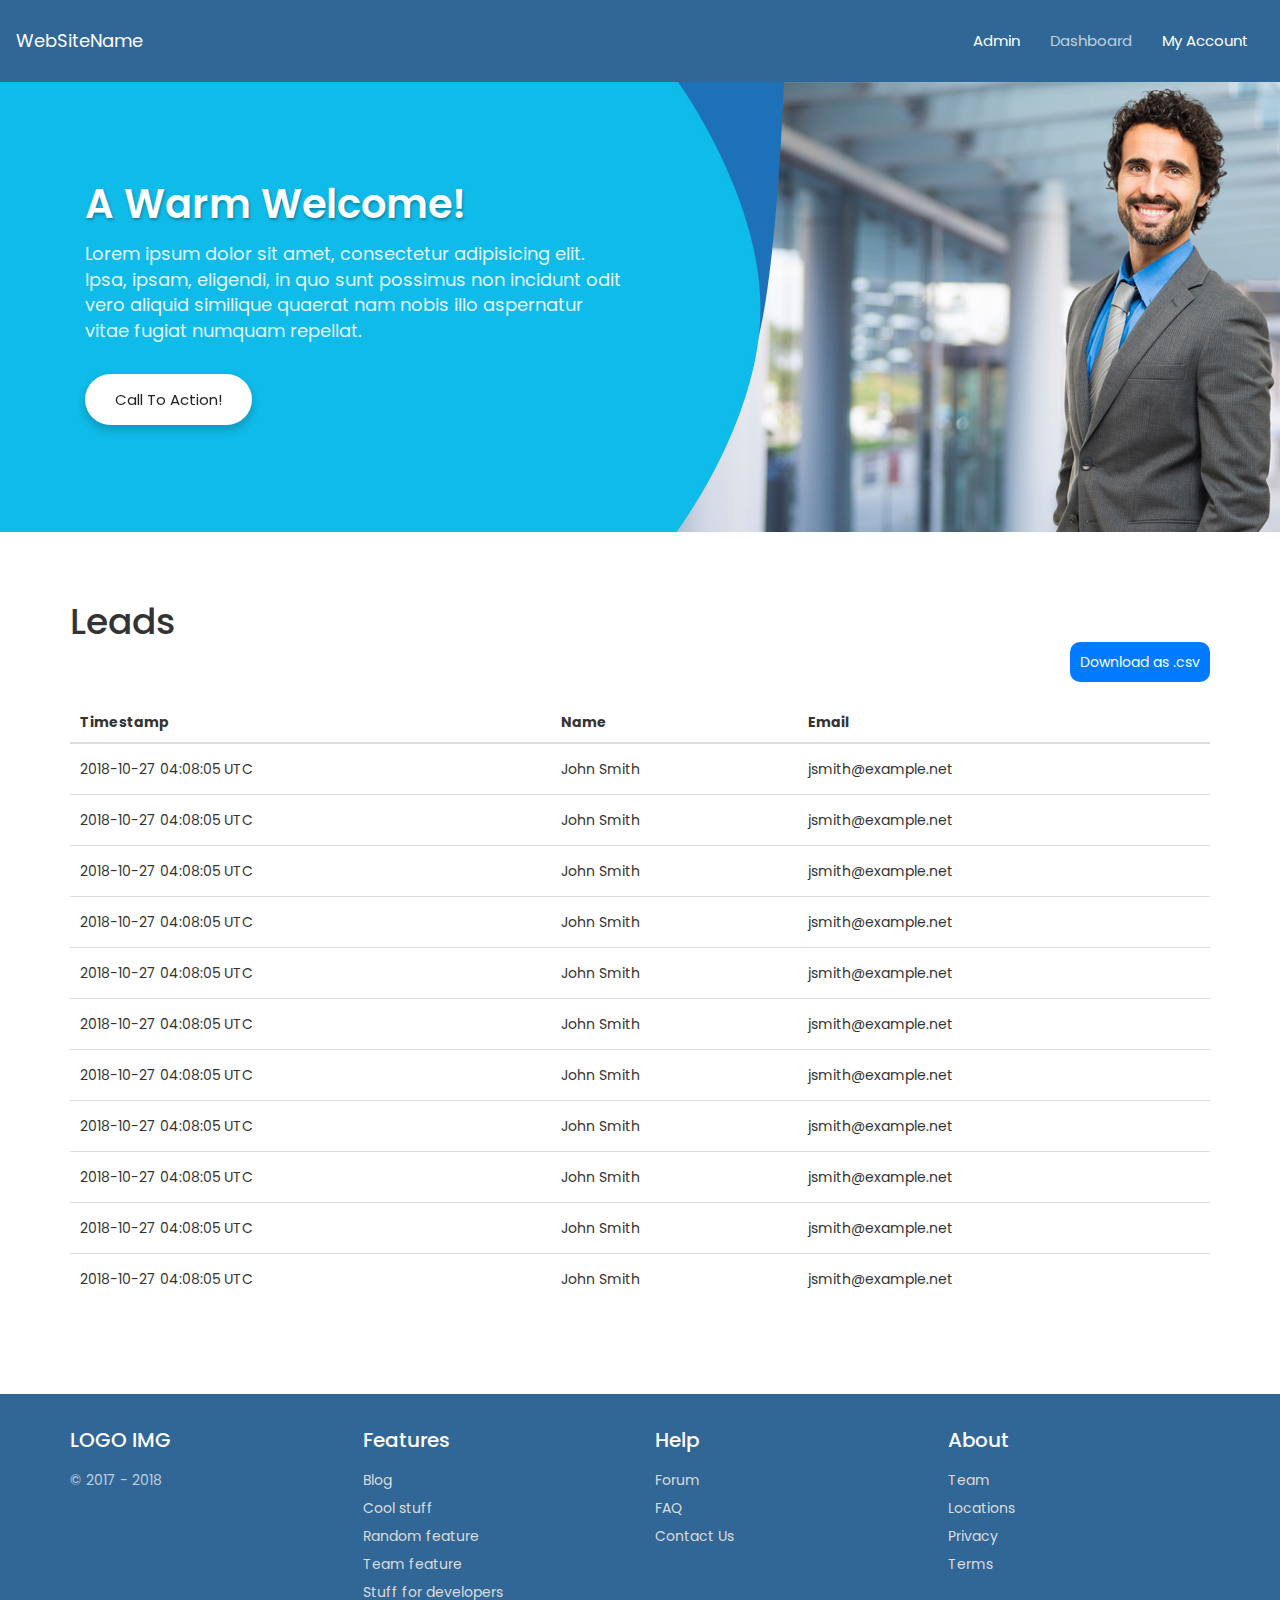
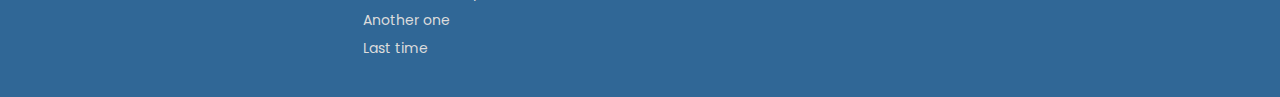
==== leads_list.html @ 563197af "Initial version" ====
<!DOCTYPE html>
<html lang="en">
<head>
  <title>Stacksimple</title>
  <meta charset="utf-8">
  <meta name="viewport" content="width=device-width, initial-scale=1">
  <link rel="stylesheet" href="css/bootstrap.min.css" type="text/css">
  <link rel="stylesheet" href="css/style.css" type="text/css">
  <link rel="stylesheet" href="https://stackpath.bootstrapcdn.com/font-awesome/4.7.0/css/font-awesome.min.css">
  <link href="https://fonts.googleapis.com/css?family=Poppins:400,500,600,700,900" rel="stylesheet">
  
</head>
<body>
<div class="Header">
<nav class="navbar navbar-inverse">
  <div class="container-fluid">
    <div class="navbar-header">
      <button type="button" class="navbar-toggle" data-toggle="collapse" data-target="#myNavbar">
        <span class="icon-bar"></span>
        <span class="icon-bar"></span>
        <span class="icon-bar"></span>                        
      </button>
      <a class="navbar-brand" href="#">WebSiteName</a>
    </div>
    <div class="collapse navbar-collapse" id="myNavbar">
      <ul class="nav navbar-nav navbar-right nil">
        <li class="dropdown">
          <a class="MainMenu" data-toggle="dropdown" href="#">Admin</a>
          <ul class="Submenu">
            <li><a href="#">Leads</a></li>
            <li><a href="#">Products</a></li>
            <li><a href="#">Plans</a></li>
          </ul>
        </li>
        <li class="active"><a href="#">Dashboard</a></li>
        
        <li><a class="MainMenu" data-toggle="dropdown" href="#">My Account</a>
          <ul class="Submenu">
            <li><a href="#">Purchases</a></li>
            <li><a href="#">Edit Profile</a></li>
            <li><a href="#">Logout</a></li>
          </ul></li>
      </ul>
    </div>
  </div>
</nav>
</div><!--Header-->
<div class="Banner_Section">
<div class="container">
<div class="col-sm-6 banner_Text">
<h1>A Warm Welcome!</h1>
<p>Lorem ipsum dolor sit amet, consectetur adipisicing elit. Ipsa, ipsam, eligendi, in quo sunt possimus non incidunt odit vero aliquid similique quaerat nam nobis illo aspernatur vitae fugiat numquam repellat.</p>
<a href="#" class="Btn hvr-shutter-out-horizontal">Call to action!</a>
</div><!--banner_Text-->
</div><!--container-->
</div><!--Banner_Section-->

<section class="leads_list Inner_Section">
<div class="container">
  
<h1>Leads</h1>
<a href="#" class="btn_blue">Download as .csv</a>
 
 <div class="Table_Section">

    <table class="table table-hover">
      <thead>
        <tr>
          <th>Timestamp	</th>
          <th>Name</th>
          <th>Email</th>
        </tr>
      </thead>
      <tbody>
        <tr>
          <td>2018-10-27 04:08:05 UTC</td>
          <td>John Smith</td>
          <td>jsmith@example.net</td>
        </tr>
        <tr>
          <td>2018-10-27 04:08:05 UTC</td>
          <td>John Smith</td>
          <td>jsmith@example.net</td>
        </tr>
        <tr>
          <td>2018-10-27 04:08:05 UTC</td>
          <td>John Smith</td>
          <td>jsmith@example.net</td>
        </tr>
        <tr>
          <td>2018-10-27 04:08:05 UTC</td>
          <td>John Smith</td>
          <td>jsmith@example.net</td>
        </tr>
        <tr>
          <td>2018-10-27 04:08:05 UTC</td>
          <td>John Smith</td>
          <td>jsmith@example.net</td>
        </tr>
        <tr>
          <td>2018-10-27 04:08:05 UTC</td>
          <td>John Smith</td>
          <td>jsmith@example.net</td>
        </tr>
        <tr>
          <td>2018-10-27 04:08:05 UTC</td>
          <td>John Smith</td>
          <td>jsmith@example.net</td>
        </tr>
        <tr>
          <td>2018-10-27 04:08:05 UTC</td>
          <td>John Smith</td>
          <td>jsmith@example.net</td>
        </tr>
        <tr>
          <td>2018-10-27 04:08:05 UTC</td>
          <td>John Smith</td>
          <td>jsmith@example.net</td>
        </tr>
        <tr>
          <td>2018-10-27 04:08:05 UTC</td>
          <td>John Smith</td>
          <td>jsmith@example.net</td>
        </tr>
        <tr>
          <td>2018-10-27 04:08:05 UTC</td>
          <td>John Smith</td>
          <td>jsmith@example.net</td>
        </tr>
       
      </tbody>
    </table>

</div><!--Table_Section-->
 
</div><!--container-->
</section><!--Inner_Section-->


<footer>
<div class="container">
<div class="row">
<div class="col-sm-3">
 <h3>LOGO IMG</h3>
 <ul><li>© 2017 - 2018</li></ul>
</div>
<div class="col-sm-3">
<h3>Features</h3>
<ul>
<li><a href="#">Blog</a></li>
<li><a href="#">Cool stuff</a></li>
<li><a href="#">Random feature</a></li>
<li><a href="#">Team feature</a></li>
<li><a href="#">Stuff for developers</a></li>
<li><a href="#">Another one</a></li>
<li><a href="#">Last time</a></li>
</ul>
</div>
<div class="col-sm-3">
<h3>Help</h3>
<ul>
<li><a href="#">Forum</a></li>
<li><a href="#">FAQ</a></li>
<li><a href="#">Contact Us</a></li>
</ul>
</div>
<div class="col-sm-3">
<h3>About</h3>
<ul>
<li><a href="#">Team</a></li>
<li><a href="#">Locations</a></li>
<li><a href="#">Privacy</a></li>
<li><a href="#">Terms</a></li>
</ul>
</div>
</div><!--row-->
</div><!--container-->
</footer>

<script src="js/jquery.min.js" type="text/javascript"></script>
<script src="js/bootstrap.min.js" type="text/javascript"></script>
</body>
</html>
---- css/style.css ----
@charset "utf-8";
/* CSS Document */

*{ padding:0px; margin:0px;}
body{ padding:0px; margin:0px; font-family: 'Poppins', sans-serif; font-size:14px; font-weight:400;}
ul,li,h1,h2,h3,h5,h6,ol,a{ padding:0px; margin:0px; list-style-type:none; }
a{ font-size:14px; color:#000;}
a:hover{ color:#fff; list-style:none; text-decoration:none; box-shadow:0px 3px 5px rgba(0,0,0,0.1);}
p{ font-size:14px; font-weight:400; } 

.Main-Wrapper {
    background: linear-gradient(to top right, #33ccff 0%, #ff99cc 100%);
    background-size: cover;
    height: 100vh;
    background-repeat: no-repeat;
}
.Main-Wrapper1 {
    background: linear-gradient(to top right, #33ccff 0%, #ff99cc 100%);
    background-size: cover;
    background-repeat: no-repeat;
}


 .formCenter {
    width: 100%;
    max-width: 400px;
    margin: 100px auto;
    background: #fff;
    box-shadow: 0px 5px 15px rgba(0,0,0,0.5);
    padding:30px;
    border-radius: 5px;
}
.formCenter1 {
    width: 100%;
    max-width: 800px;
    margin: 100px auto;
    background: #fff;
    box-shadow: 0px 5px 15px rgba(0,0,0,0.5);
    padding:30px;
    border-radius: 5px;
}

 .formCenter input {
    width: 100%;
    padding: 5px 10px;
    border: none;
    height: 50px;
    border-radius: 4px;
    background: #dadcdb;
    color: #acb0af;
    position: relative;
}
.form-group {
    position: relative;
}
  .checkbox input{width: 15px; padding: 0px; margin-top: 0px;}
.checkbox {
    width: 100%;
    width: 100%;
    border: 1px #ccc solid;
    padding: 10px;
    border-radius: 3px;
    display: inline-block;
}
  .checkbox label{line-height: 50px;}
  .checkbox .capImg{width: 50px; float: right;}
  
 .formCenter h1 {
    font-size: 30px;
    color: #449dd7;
    text-align: center;
    margin-bottom: 20px;
    font-weight: 600;
    text-transform: uppercase;
}
.Sumit-btn {
    background: #272c2f;
    color: #fff;
    padding: 15px 40px;
    border: none;
    border-radius: 4px;
    font-size: 20px;
}
::placeholder {
    color: #acb0af;
	font-size:16px;
    opacity: 1; /* Firefox */
}

:-ms-input-placeholder { /* Internet Explorer 10-11 */
   color: #acb0af;
   font-size:16px;
}

::-ms-input-placeholder { /* Microsoft Edge */
   color: #acb0af;
   font-size:16px;
}
.Header .navbar-inverse {
    background-color: #306796;
    border-color: 0px !important;
    margin-bottom: 0px;
    border-radius: 0px;
    padding: 15px 0px;
}
.navbar-inverse {
    background-color: #222;
    border-color: transparent !important;
}
.Header nav li{ position:relative; }
.navbar-inverse .navbar-nav>li>a {
    color: #fff;
    font-size: 15px;
	-webkit-transition: all 500ms cubic-bezier(0.250, 0.250, 0.750, 0.750);
}
.navbar-inverse .navbar-nav>.active>a, .navbar-inverse .navbar-nav>.active>a:focus, .navbar-inverse .navbar-nav>.active>a:hover {
    color: rgba(255,255,255,0.7);
    background-color: transparent;
}
.navbar-inverse .navbar-nav>li>a:focus, .navbar-inverse .navbar-nav>li>a:hover {
    color: rgba(255,255,255,0.7);
    background-color: transparent;
}
.Submenu {
    background: rgba(0,0,0,0.5);
    width: 180px;
    padding: 10px;
    display: none;
	position:absolute
}
.Submenu li {
    border-bottom: 1px dotted #fff;
    padding-bottom: 6px;
    margin-bottom: 10px;
}
.Submenu li a {
    line-height: 28px;
    color: #fff;
    font-size: 14px;
    list-style: none !important;
    text-decoration: none !important;
}
.Submenu li a:hover{     color: rgba(255,255,255,0.7); }
.nil li:hover .Submenu{ display:block; }

.Banner_Section{ background:url(../Images/banner.jpg) center center; height:450px; }
.banner_Text h1 {
    font-size: 40px;
    margin-bottom: 15px;
    color: #fff;
    text-shadow: 1px 2px 3px rgba(0,0,0,0.3);
    font-weight: 600;
}
.banner_Text {
    padding-top: 100px;
}
/* Shutter Out Horizontal */
.hvr-shutter-out-horizontal {
  display: inline-block;
  vertical-align: middle;
  -webkit-transform: perspective(1px) translateZ(0);
  transform: perspective(1px) translateZ(0);
  box-shadow: 0 0 1px rgba(0, 0, 0, 0);
  position: relative;
  background: #e1e1e1;
  -webkit-transition-property: color;
  transition-property: color;
  -webkit-transition-duration: 0.3s;
  transition-duration: 0.3s;
}
.hvr-shutter-out-horizontal:before {
  content: "";
  position: absolute;
  z-index: -1;
  top: 0;
  bottom: 0;
  left: 0;
  right: 0;
  background: #2098D1;
  -webkit-transform: scaleX(0);
  transform: scaleX(0);
  -webkit-transform-origin: 50%;
  transform-origin: 50%;
  -webkit-transition-property: transform;
  transition-property: transform;
  -webkit-transition-duration: 0.3s;
  transition-duration: 0.3s;
  -webkit-transition-timing-function: ease-out;
  transition-timing-function: ease-out;
}
.hvr-shutter-out-horizontal:hover, .hvr-shutter-out-horizontal:focus, .hvr-shutter-out-horizontal:active {
  color: white;
}
.hvr-shutter-out-horizontal:hover:before, .hvr-shutter-out-horizontal:focus:before, .hvr-shutter-out-horizontal:active:before {
  -webkit-transform: scaleX(1);
  transform: scaleX(1);
}
.Btn {
    font-size: 15px;
    padding: 15px 30px;
    text-decoration: none !important;
    list-style: none !important;
    background: #fff;
    color: #242424;
    margin-top: 20px;
    box-shadow: 0px 5px 10px rgba(0,0,0,0.2);
    text-transform: capitalize;
    border-radius: 100px;
    overflow: hidden;
}
.banner_Text p {
    font-size: 18px;
    color: rgba(255,255,255,0.9);
}
.Pricing_Wrapper {
    max-width: 800px;
    margin: auto;
}
.Price {
    text-align: center;
    padding: 30px 0px;
    border-radius: 10px;
    color: #fff;
    -webkit-transition: all 500ms cubic-bezier(0.250, 0.250, 0.750, 0.750);
}
.Price1 {
    background-image: linear-gradient(to bottom right, #70b5f0, #cd2cb6);
} 
.Price2 {
    background-image: linear-gradient(to bottom right, #f532d6, #ffe979);
    margin-left: -1px;
} 
.Price3 {
    background-image: linear-gradient(to bottom right, #7b48cb, #42fa80);
}    
.PricrImg {
    width: 90px;
    height: 90px;
    margin: auto;
    border-radius: 100px;
    overflow: hidden;
    box-shadow: 0px 5px 3px rgba(0,0,0,0.2);
    background-image: linear-gradient(to top right, #70b5f0, #cd2cb6);
    margin-bottom: 20px;
    padding: 10px;
}
.Price2 .PricrImg {
    background-image: linear-gradient(to bottom right, #f532d6, #ffe979);
}
.Price3 .PricrImg {
    background-image: linear-gradient(to bottom right, #7b48cb, #42fa80);
}

.Price_Btn {
    font-size: 18px;
    background: #fff;
    padding: 10px 20px;
    margin-top: 22px;
    display: inline-block;
    border-radius: 100px;
    text-decoration: none !important;
    list-style: none;
    color: #242424;
    overflow: hidden;
    box-shadow: 0px 5px 10px rgba(0,0,0,0.3);
}
.PricrImg img {
    width: 100%;
}
.Pricing {
    padding: 70px 0px;
}
.Price:hover {
    transform: scale(1.1);
	z-index:1;
	position:relative;
}
.Pricing_Wrapper .col-sm-4 {
    padding: 0px 0px;
}
.Price h4 {
    margin-bottom: 20px;
}
.Price ul li {
    margin-bottom: 5px;
}
.Price:hover .Price_Btn{ }

footer {
    background: #306796;
    color: rgba(255,255,255,0.7);
    padding: 35px 0px;
}
footer h3 {
    font-size: 20px;
    margin-bottom: 15px;
    color: #fff;
}
footer li {
    line-height: 28px;
}
footer li a {
    color: #dcdcdc;
    list-style: none !important;
    text-decoration: none !important;
	-webkit-transition: all 500ms cubic-bezier(0.250, 0.250, 0.750, 0.750);
}
footer li a:hover {
    color: #a5a0a0;
    padding-left: 10px;
}
.navbar-inverse .navbar-brand {
    color: #ffffff;
}





/*INNER PAGE*/

.Banner_Inner {
    background: #0fbbe9;
    height: 229px;
}
.Inner_Section {
    padding: 70px 0px;
}
.btn_blue {
    background: #007bff;
    color: #fff;
    padding: 10px 10px;
    border-radius: 10px;
    float: right;
    margin-bottom: 20px;
    text-decoration: none !important;
    list-style: none;
}
.btn_blue:hover {
    box-shadow: 0px 5px 10px rgba(0,0,0,0.2);
    color: #fff;
}
.Table_Section tr td {
    padding: 15px 10px !important;
}
.Table_Section th {
    padding: 10px 10px !important;
}
.Description {
    margin: 30px 0px;
}
.payment_details_Section ul li {
    line-height: 30px;
    position: relative;
    padding-left: 28px;
}
.year {
    background: #007bff;
    color: #fff;
    padding: 12px 20px;
    width: 50%;
    display: block;
    border-radius: 5px;
    font-size: 15px;
    margin-top: 20px;
	list-style:none !important;
	text-decoration:none !important;
	
}
.payment_details_Section ul li:before {
    position: absolute;
    content: '\f192';
    font-family: 'fontawesome';
    color: #007bff;
    left: 0px;
}
.year:hover{ color:#fff; }

.Payment_Wrapper h1 {
    background: rgba(29,113,185,1);
    color: #fff;
    font-size: 20px;
    padding: 12px 20px;
    border-top-left-radius: 10px;
    border-top-right-radius: 10px;
}
input[type="text"] {
    width: 100%;
    padding: 10px;
    border-radius: 5px;
    box-shadow: none;
    border: 1px solid #d8cdcd;
}
.Payment_Wrapper_inner input[type="text"] {
    width: 100%;
    padding: 10px;
    border-radius: 5px;
    box-shadow: none;
    border: 1px solid #d8cdcd;
}
.Payment_Wrapper_inner label {
    font-size: 16px;
    margin-bottom: 10px;
    font-weight: 500;
}
.Payment_Wrapper {
    border: 1px solid #e4dede;
    border-radius: 10px;
    float: left;
    box-shadow: 0px 2px 5px rgba(0,0,0,0.1);
}
.matop {
    clear: both;
    margin-top: 28px !important;
    float: left;
}
.nil .col-sm-6 {
    padding: 0px 5px;
}
.nil {
    margin-left: 10px;
}
.Pay_btn {
    background: #007bff;
    color: #fff;
    padding: 10px 20px;
    clear: both;
    float: left;
    width: 100%;
    border-radius: 5px;
    text-align: center;
    margin: 27px auto;
	cursor:pointer;
}
.Pay_btn:hover {
    box-shadow: 0px 5px 10px rgba(0,0,0,0.3);
}
.Payment_Wrapper_inner {
    padding: 0px 5px;
}
.payment_details_Section h1 {
    border-bottom: 1px solid #d8d8d8;
    padding-bottom: 10px;
}



/*INNER PAGE*/
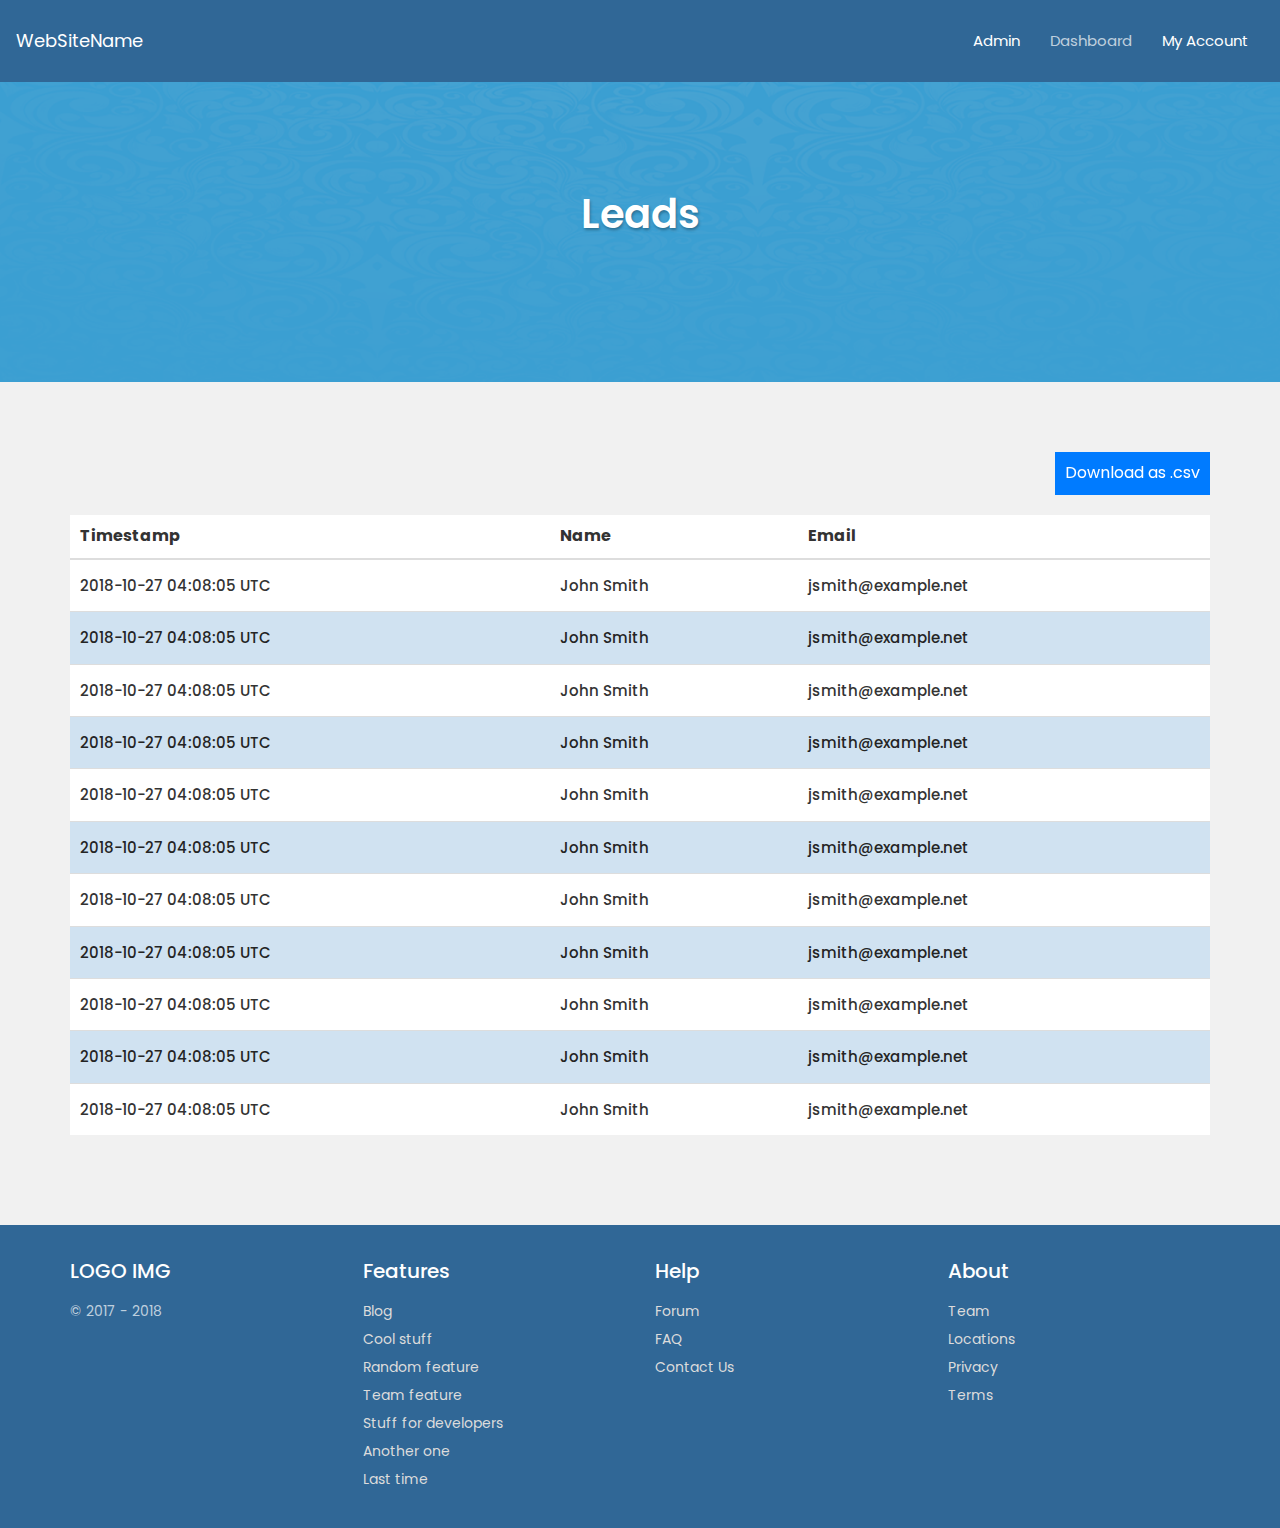
==== commit c25e1743: "todays 2 update" ====
--- a/leads_list.html
+++ b/leads_list.html
@@ -1,7 +1,7 @@
 <!DOCTYPE html>
 <html lang="en">
 <head>
-  <title>Stacksimple</title>
+  <title>Stacksimple-Leads-List</title>
   <meta charset="utf-8">
   <meta name="viewport" content="width=device-width, initial-scale=1">
   <link rel="stylesheet" href="css/bootstrap.min.css" type="text/css">
@@ -45,22 +45,18 @@
   </div>
 </nav>
 </div><!--Header-->
-<div class="Banner_Section">
+<div class="Inner_Banner">
 <div class="container">
-<div class="col-sm-6 banner_Text">
-<h1>A Warm Welcome!</h1>
-<p>Lorem ipsum dolor sit amet, consectetur adipisicing elit. Ipsa, ipsam, eligendi, in quo sunt possimus non incidunt odit vero aliquid similique quaerat nam nobis illo aspernatur vitae fugiat numquam repellat.</p>
-<a href="#" class="Btn hvr-shutter-out-horizontal">Call to action!</a>
+<div class="col-sm-12 banner_Text">
+<h1>Leads</h1>
 </div><!--banner_Text-->
 </div><!--container-->
 </div><!--Banner_Section-->
 
 <section class="leads_list Inner_Section">
 <div class="container">
-  
-<h1>Leads</h1>
-<a href="#" class="btn_blue">Download as .csv</a>
- 
+
+<a href="#" class="btn_blue hvr-rectangle-in1">Download as .csv</a>
  <div class="Table_Section">
 
     <table class="table table-hover">
--- a/css/style.css
+++ b/css/style.css
@@ -7,7 +7,11 @@
 a{ font-size:14px; color:#000;}
 a:hover{ color:#fff; list-style:none; text-decoration:none; box-shadow:0px 3px 5px rgba(0,0,0,0.1);}
 p{ font-size:14px; font-weight:400; } 
-
+label {
+    font-size: 16px;
+    margin-bottom: 10px;
+    font-weight: 500;
+}
 .Main-Wrapper {
     background: linear-gradient(to top right, #33ccff 0%, #ff99cc 100%);
     background-size: cover;
@@ -53,7 +57,7 @@
 .form-group {
     position: relative;
 }
-  .checkbox input{width: 15px; padding: 0px; margin-top: 0px;}
+.checkbox input{width: 15px; padding: 0px; margin-top: 0px;}
 .checkbox {
     width: 100%;
     width: 100%;
@@ -325,26 +329,30 @@
 }
 .Inner_Section {
     padding: 70px 0px;
+    background: #f1f1f1;
 }
 .btn_blue {
     background: #007bff;
     color: #fff;
     padding: 10px 10px;
-    border-radius: 10px;
     float: right;
     margin-bottom: 20px;
     text-decoration: none !important;
     list-style: none;
+    font-size: 16px;
 }
 .btn_blue:hover {
     box-shadow: 0px 5px 10px rgba(0,0,0,0.2);
-    color: #fff;
+    color: #242424;
 }
 .Table_Section tr td {
     padding: 15px 10px !important;
+    font-size: 15px;
+    font-weight: 500;
 }
 .Table_Section th {
     padding: 10px 10px !important;
+    font-size: 16px;
 }
 .Description {
     margin: 30px 0px;
@@ -377,37 +385,46 @@
 .year:hover{ color:#fff; }
 
 .Payment_Wrapper h1 {
-    background: rgba(29,113,185,1);
     color: #fff;
     font-size: 20px;
     padding: 12px 20px;
     border-top-left-radius: 10px;
     border-top-right-radius: 10px;
 }
-input[type="text"] {
-    width: 100%;
-    padding: 10px;
+input[type="text"], select {
+    width: 100%;
+    padding: 13px 10px 10px 40px;
     border-radius: 5px;
     box-shadow: none;
-    border: 1px solid #d8cdcd;
+    border: none;
+    background: no-repeat;
+    border-bottom: 1px solid #ffffff;
+    color: #fff;
+    border-radius: unset;
 }
 .Payment_Wrapper_inner input[type="text"] {
     width: 100%;
     padding: 10px;
-    border-radius: 5px;
     box-shadow: none;
-    border: 1px solid #d8cdcd;
+    color: #fff;
+    background: no-repeat;
+    border: none;
+    border-bottom: 1px solid #fff;
+    border-radius: unset;
 }
 .Payment_Wrapper_inner label {
     font-size: 16px;
     margin-bottom: 10px;
     font-weight: 500;
+    color: #fff;
+}
+.PaymentMethod {
+    background-image: linear-gradient(to bottom right, #70b5f0, #cd2cb6);
 }
 .Payment_Wrapper {
-    border: 1px solid #e4dede;
     border-radius: 10px;
     float: left;
-    box-shadow: 0px 2px 5px rgba(0,0,0,0.1);
+    padding: 30px 0;
 }
 .matop {
     clear: both;
@@ -422,15 +439,15 @@
 }
 .Pay_btn {
     background: #007bff;
-    color: #fff;
+    color: #000;
     padding: 10px 20px;
     clear: both;
     float: left;
     width: 100%;
-    border-radius: 5px;
     text-align: center;
-    margin: 27px auto;
-	cursor:pointer;
+    margin: 40px auto 15px;
+    cursor: pointer;
+    font-size: 15px;
 }
 .Pay_btn:hover {
     box-shadow: 0px 5px 10px rgba(0,0,0,0.3);
@@ -440,9 +457,292 @@
 }
 .payment_details_Section h1 {
     border-bottom: 1px solid #d8d8d8;
-    padding-bottom: 10px;
-}
-
-
+    padding-bottom: 20px;
+    padding-top: 0px;
+}
+.Inner-Container .form-group {
+    clear: both;
+    margin-bottom: 20px;
+    float: left;
+    width: 100%;
+    position: relative;
+}
+.Inner-Container {
+    width: 50%;
+    margin: 0 auto;
+    background-image: linear-gradient(to bottom right, #70b5f0, #cd2cb6);
+    padding: 40px;
+}
+.Inner-Container h4 {
+    background: #fff;
+    color: #000;
+    padding: 20px 20px;
+    margin-bottom: 30px;
+    position: relative;
+	font-size:17px;
+}
+.Inner-Container h4:before {
+    content: '\f00c';
+    position: absolute;
+    font-family: 'fontawesome';
+    right: 20px;
+    font-size: 16px;
+    top: 14px;
+    font-weight: 400;
+    background: #74ad46;
+    padding: 8px;
+    border-radius: 100px;
+    color: #fff;
+}
+.Edit_btn {
+    background: #007bff;
+    color: #000;
+    padding: 10px 20px;
+    font-size: 15px;
+    cursor: pointer;
+    margin-right: 10px;
+    margin-left: 13px;
+    display: inline-block;
+}
+.Back_btn{
+    background: #007bff;
+    color: #000;
+    padding: 10px 20px;
+    font-size: 15px;
+	cursor:pointer;
+}
+.Edit_btn:hover,.Back_btn:hover {
+    box-shadow: 0px 5px 10px rgba(0,0,0,0.3);
+}
+.plans_edit label {
+    margin-bottom: 0px;
+    margin-top: 8px;
+}
+.plans_edit .Back_btn {
+    color: #000;
+    padding: 10px 20px;
+    cursor: pointer;
+    margin-top: 1px;
+    font-size: 15px;
+    display: inline-block;
+    border-radius: 0px;
+	margin-left:10px;
+}
+.plans_edit h1 {
+    margin-bottom: 40px;
+	text-align:center;
+}
+.Inner-Container.plans_edit {
+    padding: 40px;
+    color: #242424;
+    background-image: linear-gradient(to bottom right, #70b5f0, #cd2cb6);
+}
+::placeholder {
+    color: #fff;
+    opacity: 1; /* Firefox */
+	font-size:14px;
+	font-weight:400;
+}
+
+:-ms-input-placeholder { /* Internet Explorer 10-11 */
+   color: #fff;
+}
+
+::-ms-input-placeholder { /* Microsoft Edge */
+   color: #fff;
+}
+select:required:invalid {
+    color: #e2e2e2;
+}
+input[type="text"]:focus,select:focus {
+    outline: none;
+}
+.form-group i {
+    position: absolute;
+    top: 15px;
+    color: #fff;
+    left: 27px;
+    font-size: 16px;
+}
+.hvr-rectangle-in {
+  display: inline-block;
+  vertical-align: middle;
+  -webkit-transform: perspective(1px) translateZ(0);
+  transform: perspective(1px) translateZ(0);
+  box-shadow: 0 0 1px rgba(0, 0, 0, 0);
+  position: relative;
+  background: #007bff;
+  -webkit-transition-property: color;
+  transition-property: color;
+  -webkit-transition-duration: 0.3s;
+  transition-duration: 0.3s;
+}
+.hvr-rectangle-in:before {
+  content: "";
+  position: absolute;
+  z-index: -1;
+  top: 0;
+  left: 0;
+  right: 0;
+  bottom: 0;
+  background: #fff;
+  -webkit-transform: scale(1);
+  transform: scale(1);
+  -webkit-transition-property: transform;
+  transition-property: transform;
+  -webkit-transition-duration: 0.3s;
+  transition-duration: 0.3s;
+  -webkit-transition-timing-function: ease-out;
+  transition-timing-function: ease-out;
+}
+.hvr-rectangle-in:hover, .hvr-rectangle-in:focus, .hvr-rectangle-in:active {
+  color: white;
+}
+.hvr-rectangle-in:hover:before, .hvr-rectangle-in:focus:before, .hvr-rectangle-in:active:before {
+  -webkit-transform: scale(0);
+  transform: scale(0);
+}
+.Save_btn {
+    padding: 10px 20px;
+    border-radius: 0;
+    font-size: 15px;
+    cursor: pointer;
+}
+.Payment_Wrapper h1 {
+    position: relative;
+    padding-left: 30px;
+}
+.Payment_Wrapper h1:before {
+    content: '\f192';
+    font-family: 'fontawesome';
+    position: absolute;
+    font-size: 17px;
+    top: 2px;
+    color: #fff;
+	left:0px;
+}
+.Sabk_btn {
+    margin-top: 20px;
+}	
+label {
+    font-size: 15px;
+    margin-bottom: 10px;
+    font-weight: 600;
+    color: #fff;
+}
+
+.Inner-Container span{ font-size:15px; color:#fff; }
+
+select option{ color:#000;}
+
+tr:nth-child(even) {background: #d0e2f1; color:#242424;}
+tr:nth-child(odd) {background: #FFF;}
+.table-hover>tbody>tr:hover {
+    background-color: #d0e2f1;
+    color: #242424;
+}
+.Table_Section tr td a {
+    color: #007bff;
+}
+.Table_Section tr td a:hover{ box-shadow:unset;}	
+
+.hvr-rectangle-in1 {
+    display: inline-block;
+    vertical-align: middle;
+    -webkit-transform: perspective(1px) translateZ(0);
+    transform: perspective(1px) translateZ(0);
+    box-shadow: 0 0 1px rgba(0, 0, 0, 0);
+    position: relative;
+    background:#fff;
+    -webkit-transition-property: color;
+    transition-property: color;
+    -webkit-transition-duration: 0.3s;
+    transition-duration: 0.3s;
+}
+.hvr-rectangle-in1:before {
+    content: "";
+    position: absolute;
+    z-index: -1;
+    top: 0;
+    left: 0;
+    right: 0;
+    bottom: 0;
+    background:#007bff;
+    -webkit-transform: scale(1);
+    transform: scale(1);
+    -webkit-transition-property: transform;
+    transition-property: transform;
+    -webkit-transition-duration: 0.3s;
+    transition-duration: 0.3s;
+    -webkit-transition-timing-function: ease-out;
+    transition-timing-function: ease-out;
+}
+.hvr-rectangle-in1:hover:before, .hvr-rectangle-in1:focus:before, .hvr-rectangle-in1:active:before {
+    -webkit-transform: scale(0);
+    /* transform: scale(0); */
+	color:#242424;
+}
+
+.btn_blue1 {
+    padding: 10px 20px;
+	font-size:16px;
+	color: #fff;
+	float:left;
+}
+.btn_blue1:hover { color:#242424;}
+.Inner_Banner {
+    background: url(../Images/innerbanner.png) no-repeat center center;
+    height: 300px;
+    text-align: center;
+    background-size: cover;
+}
+
+.Inner_Banner .banner_Text {
+    padding-top: 110px;
+}
+.Inner_Banner .banner_Text {
+    padding-top: 110px;
+}
+i.fa.fa-eye {
+    color: #242424;
+    margin-right: 5px;
+    font-size: 16px;
+}
+i.fa.fa-trash {
+    color: #242424;
+    margin-right: 5px;
+    font-size: 16px;
+}
+
+.Product_Wrapper {
+    text-align: center;
+    box-shadow: 0px 3px 5px rgba(0,0,0,0.2);
+    border-radius: 10px;
+    padding: 25px 0px;
+    background: #fff;
+}
+.ProductImg {
+    width: 200px;
+    height: 200px;
+    overflow: hidden;
+    margin: auto;
+}
+.Product_body {
+    padding: 20px 12px;
+}
+.Product_body h3 {
+    margin-bottom: 15px;
+	font-size:17px;
+}
+.Product_body p {
+    margin-bottom: 20px;
+    font-size: 14px;
+}
+.Product_body .Edit_btn,.Product_body .Back_btn {
+    box-shadow: 0px 3px 5px rgba(0,0,0,0.3);
+}
+.Product_Wrapper:hover {
+    box-shadow: 0px 5px 15px rgba(0,0,0,0.2);
+}
 
 /*INNER PAGE*/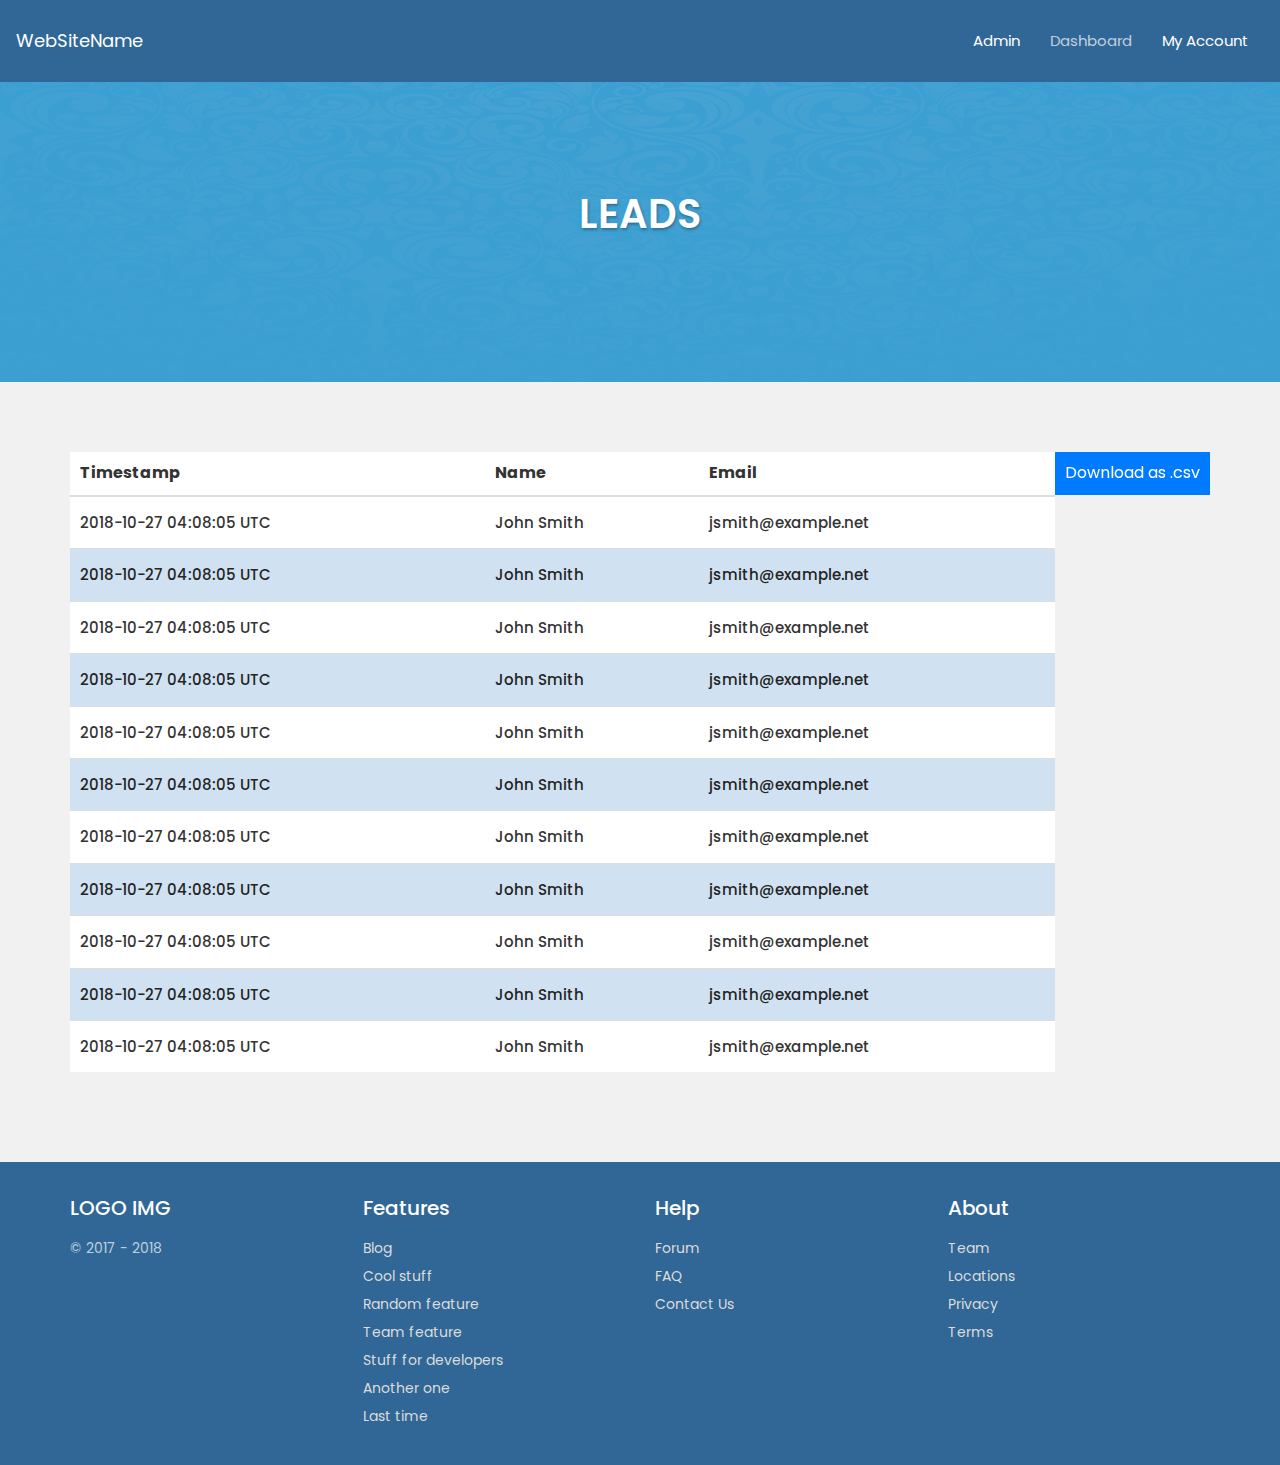
==== commit 03d9afff: "third update" ====
--- a/leads_list.html
+++ b/leads_list.html
@@ -1,179 +1,175 @@
 <!DOCTYPE html>
 <html lang="en">
 <head>
-  <title>Stacksimple-Leads-List</title>
+  <title>Leads List</title>
   <meta charset="utf-8">
   <meta name="viewport" content="width=device-width, initial-scale=1">
   <link rel="stylesheet" href="css/bootstrap.min.css" type="text/css">
   <link rel="stylesheet" href="css/style.css" type="text/css">
   <link rel="stylesheet" href="https://stackpath.bootstrapcdn.com/font-awesome/4.7.0/css/font-awesome.min.css">
-  <link href="https://fonts.googleapis.com/css?family=Poppins:400,500,600,700,900" rel="stylesheet">
-  
+  <link href="https://fonts.googleapis.com/css?family=Poppins:400,500,600,700,900" rel="stylesheet"> 
+   <link rel="stylesheet" href="css/responsive.css">
 </head>
+
 <body>
-<div class="Header">
-<nav class="navbar navbar-inverse">
-  <div class="container-fluid">
-    <div class="navbar-header">
-      <button type="button" class="navbar-toggle" data-toggle="collapse" data-target="#myNavbar">
-        <span class="icon-bar"></span>
-        <span class="icon-bar"></span>
-        <span class="icon-bar"></span>                        
-      </button>
-      <a class="navbar-brand" href="#">WebSiteName</a>
-    </div>
-    <div class="collapse navbar-collapse" id="myNavbar">
-      <ul class="nav navbar-nav navbar-right nil">
-        <li class="dropdown">
-          <a class="MainMenu" data-toggle="dropdown" href="#">Admin</a>
-          <ul class="Submenu">
-            <li><a href="#">Leads</a></li>
-            <li><a href="#">Products</a></li>
-            <li><a href="#">Plans</a></li>
+  <div class="Header">
+    <nav class="navbar navbar-inverse">
+      <div class="container-fluid">
+        <div class="navbar-header">
+          <button type="button" class="navbar-toggle" data-toggle="collapse" data-target="#myNavbar">
+            <span class="icon-bar"></span>
+            <span class="icon-bar"></span>
+            <span class="icon-bar"></span>                        
+          </button>
+          <a class="navbar-brand" href="#">WebSiteName</a>
+        </div>
+        <div class="collapse navbar-collapse" id="myNavbar">
+          <ul class="nav navbar-nav navbar-right nil">
+            <li class="dropdown">
+              <a class="MainMenu" data-toggle="dropdown" href="#">Admin</a>
+              <ul class="Submenu">
+                <li><a href="#">Leads</a></li>
+                <li><a href="#">Products</a></li>
+                <li><a href="#">Plans</a></li>
+              </ul>
+            </li>
+            <li class="active"><a href="#">Dashboard</a></li>
+            
+            <li><a class="MainMenu" data-toggle="dropdown" href="#">My Account</a>
+              <ul class="Submenu">
+                <li><a href="#">Purchases</a></li>
+                <li><a href="#">Edit Profile</a></li>
+                <li><a href="#">Logout</a></li>
+              </ul></li>
           </ul>
-        </li>
-        <li class="active"><a href="#">Dashboard</a></li>
-        
-        <li><a class="MainMenu" data-toggle="dropdown" href="#">My Account</a>
-          <ul class="Submenu">
-            <li><a href="#">Purchases</a></li>
-            <li><a href="#">Edit Profile</a></li>
-            <li><a href="#">Logout</a></li>
-          </ul></li>
-      </ul>
-    </div>
-  </div>
-</nav>
-</div><!--Header-->
-<div class="Inner_Banner">
-<div class="container">
-<div class="col-sm-12 banner_Text">
-<h1>Leads</h1>
-</div><!--banner_Text-->
-</div><!--container-->
-</div><!--Banner_Section-->
+        </div>
+      </div>
+    </nav>
+  </div><!--Header-->
 
-<section class="leads_list Inner_Section">
-<div class="container">
+  <div class="Inner_Banner">
+    <div class="container">
+      <div class="col-sm-12 banner_Text">
+        <h1>Leads</h1>
+      </div><!--banner_Text-->
+    </div><!--container-->
+  </div><!--Banner_Section-->
 
-<a href="#" class="btn_blue hvr-rectangle-in1">Download as .csv</a>
- <div class="Table_Section">
+  <section class="leads_list Inner_Section">
+    <div class="container">
+      <a href="#" class="btn_blue hvr-rectangle-in1">Download as .csv</a>
+      <div class="Table_Section table-responsive">
+        <table class="table table-hover">
+          <thead>
+            <tr>
+              <th>Timestamp	</th>
+              <th>Name</th>
+              <th>Email</th>
+            </tr>
+          </thead>
+          <tbody>
+            <tr>
+              <td>2018-10-27 04:08:05 UTC</td>
+              <td>John Smith</td>
+              <td>jsmith@example.net</td>
+            </tr>
+            <tr>
+              <td>2018-10-27 04:08:05 UTC</td>
+              <td>John Smith</td>
+              <td>jsmith@example.net</td>
+            </tr>
+            <tr>
+              <td>2018-10-27 04:08:05 UTC</td>
+              <td>John Smith</td>
+              <td>jsmith@example.net</td>
+            </tr>
+            <tr>
+              <td>2018-10-27 04:08:05 UTC</td>
+              <td>John Smith</td>
+              <td>jsmith@example.net</td>
+            </tr>
+            <tr>
+              <td>2018-10-27 04:08:05 UTC</td>
+              <td>John Smith</td>
+              <td>jsmith@example.net</td>
+            </tr>
+            <tr>
+              <td>2018-10-27 04:08:05 UTC</td>
+              <td>John Smith</td>
+              <td>jsmith@example.net</td>
+            </tr>
+            <tr>
+              <td>2018-10-27 04:08:05 UTC</td>
+              <td>John Smith</td>
+              <td>jsmith@example.net</td>
+            </tr>
+            <tr>
+              <td>2018-10-27 04:08:05 UTC</td>
+              <td>John Smith</td>
+              <td>jsmith@example.net</td>
+            </tr>
+            <tr>
+              <td>2018-10-27 04:08:05 UTC</td>
+              <td>John Smith</td>
+              <td>jsmith@example.net</td>
+            </tr>
+            <tr>
+              <td>2018-10-27 04:08:05 UTC</td>
+              <td>John Smith</td>
+              <td>jsmith@example.net</td>
+            </tr>
+            <tr>
+              <td>2018-10-27 04:08:05 UTC</td>
+              <td>John Smith</td>
+              <td>jsmith@example.net</td>
+            </tr>         
+          </tbody>
+        </table>
+      </div><!--Table_Section-->
+    </div><!--container-->
+  </section><!--Inner_Section-->
 
-    <table class="table table-hover">
-      <thead>
-        <tr>
-          <th>Timestamp	</th>
-          <th>Name</th>
-          <th>Email</th>
-        </tr>
-      </thead>
-      <tbody>
-        <tr>
-          <td>2018-10-27 04:08:05 UTC</td>
-          <td>John Smith</td>
-          <td>jsmith@example.net</td>
-        </tr>
-        <tr>
-          <td>2018-10-27 04:08:05 UTC</td>
-          <td>John Smith</td>
-          <td>jsmith@example.net</td>
-        </tr>
-        <tr>
-          <td>2018-10-27 04:08:05 UTC</td>
-          <td>John Smith</td>
-          <td>jsmith@example.net</td>
-        </tr>
-        <tr>
-          <td>2018-10-27 04:08:05 UTC</td>
-          <td>John Smith</td>
-          <td>jsmith@example.net</td>
-        </tr>
-        <tr>
-          <td>2018-10-27 04:08:05 UTC</td>
-          <td>John Smith</td>
-          <td>jsmith@example.net</td>
-        </tr>
-        <tr>
-          <td>2018-10-27 04:08:05 UTC</td>
-          <td>John Smith</td>
-          <td>jsmith@example.net</td>
-        </tr>
-        <tr>
-          <td>2018-10-27 04:08:05 UTC</td>
-          <td>John Smith</td>
-          <td>jsmith@example.net</td>
-        </tr>
-        <tr>
-          <td>2018-10-27 04:08:05 UTC</td>
-          <td>John Smith</td>
-          <td>jsmith@example.net</td>
-        </tr>
-        <tr>
-          <td>2018-10-27 04:08:05 UTC</td>
-          <td>John Smith</td>
-          <td>jsmith@example.net</td>
-        </tr>
-        <tr>
-          <td>2018-10-27 04:08:05 UTC</td>
-          <td>John Smith</td>
-          <td>jsmith@example.net</td>
-        </tr>
-        <tr>
-          <td>2018-10-27 04:08:05 UTC</td>
-          <td>John Smith</td>
-          <td>jsmith@example.net</td>
-        </tr>
-       
-      </tbody>
-    </table>
+ <footer>
+    <div class="container">
+      <div class="row">
+        <div class="col-sm-3 col-xs-3">
+          <h3>LOGO IMG</h3>
+          <ul><li>© 2017 - 2018</li></ul>
+        </div>
+        <div class="col-sm-3 col-xs-3">
+          <h3>Features</h3>
+          <ul>
+            <li><a href="#">Blog</a></li>
+            <li><a href="#">Cool stuff</a></li>
+            <li><a href="#">Random feature</a></li>
+            <li><a href="#">Team feature</a></li>
+            <li><a href="#">Stuff for developers</a></li>
+            <li><a href="#">Another one</a></li>
+            <li><a href="#">Last time</a></li>
+          </ul>
+        </div>
+        <div class="col-sm-3 col-xs-3">
+          <h3>Help</h3>
+          <ul>
+            <li><a href="#">Forum</a></li>
+            <li><a href="#">FAQ</a></li>
+            <li><a href="#">Contact Us</a></li>
+          </ul>
+        </div>
+        <div class="col-sm-3 col-xs-3">
+          <h3>About</h3>
+          <ul>
+          <li><a href="#">Team</a></li>
+          <li><a href="#">Locations</a></li>
+          <li><a href="#">Privacy</a></li>
+          <li><a href="#">Terms</a></li>
+          </ul>
+        </div>
+      </div><!--row-->
+    </div><!--container-->
+  </footer>
 
-</div><!--Table_Section-->
- 
-</div><!--container-->
-</section><!--Inner_Section-->
-
-
-<footer>
-<div class="container">
-<div class="row">
-<div class="col-sm-3">
- <h3>LOGO IMG</h3>
- <ul><li>© 2017 - 2018</li></ul>
-</div>
-<div class="col-sm-3">
-<h3>Features</h3>
-<ul>
-<li><a href="#">Blog</a></li>
-<li><a href="#">Cool stuff</a></li>
-<li><a href="#">Random feature</a></li>
-<li><a href="#">Team feature</a></li>
-<li><a href="#">Stuff for developers</a></li>
-<li><a href="#">Another one</a></li>
-<li><a href="#">Last time</a></li>
-</ul>
-</div>
-<div class="col-sm-3">
-<h3>Help</h3>
-<ul>
-<li><a href="#">Forum</a></li>
-<li><a href="#">FAQ</a></li>
-<li><a href="#">Contact Us</a></li>
-</ul>
-</div>
-<div class="col-sm-3">
-<h3>About</h3>
-<ul>
-<li><a href="#">Team</a></li>
-<li><a href="#">Locations</a></li>
-<li><a href="#">Privacy</a></li>
-<li><a href="#">Terms</a></li>
-</ul>
-</div>
-</div><!--row-->
-</div><!--container-->
-</footer>
-
-<script src="js/jquery.min.js" type="text/javascript"></script>
-<script src="js/bootstrap.min.js" type="text/javascript"></script>
+  <script src="js/jquery.min.js" type="text/javascript"></script>
+  <script src="js/bootstrap.min.js" type="text/javascript"></script>
 </body>
 </html>
--- a/css/style.css
+++ b/css/style.css
@@ -133,7 +133,7 @@
 	position:absolute
 }
 .Submenu li {
-    border-bottom: 1px dotted #fff;
+    border-bottom: 1px solid rgba(255,255,255,0.3);
     padding-bottom: 6px;
     margin-bottom: 10px;
 }
@@ -147,13 +147,19 @@
 .Submenu li a:hover{     color: rgba(255,255,255,0.7); }
 .nil li:hover .Submenu{ display:block; }
 
-.Banner_Section{ background:url(../Images/banner.jpg) center center; height:450px; }
+.Banner_Section {
+    background: url(../Images/banner.jpg) center center;
+    height: 450px;
+    background-repeat: no-repeat;
+    background-size: cover;
+}
 .banner_Text h1 {
     font-size: 40px;
     margin-bottom: 15px;
     color: #fff;
     text-shadow: 1px 2px 3px rgba(0,0,0,0.3);
     font-weight: 600;
+    text-transform: uppercase;
 }
 .banner_Text {
     padding-top: 100px;
@@ -311,6 +317,7 @@
 }
 footer li a:hover {
     color: #a5a0a0;
+    box-shadow: unset;
     padding-left: 10px;
 }
 .navbar-inverse .navbar-brand {
@@ -428,7 +435,7 @@
 }
 .matop {
     clear: both;
-    margin-top: 28px !important;
+    margin-top: 28px;
     float: left;
 }
 .nil .col-sm-6 {
@@ -554,7 +561,7 @@
 select:required:invalid {
     color: #e2e2e2;
 }
-input[type="text"]:focus,select:focus {
+input[type="text"]:focus,select:focus,textarea {
     outline: none;
 }
 .form-group i {
@@ -619,7 +626,7 @@
     font-size: 17px;
     top: 2px;
     color: #fff;
-	left:0px;
+	left:10px;
 }
 .Sabk_btn {
     margin-top: 20px;
@@ -719,6 +726,7 @@
     box-shadow: 0px 3px 5px rgba(0,0,0,0.2);
     border-radius: 10px;
     padding: 25px 0px;
+    margin-bottom: 20px;
     background: #fff;
 }
 .ProductImg {
@@ -727,6 +735,9 @@
     overflow: hidden;
     margin: auto;
 }
+.ProductImg img {
+    width: 100%;
+}
 .Product_body {
     padding: 20px 12px;
 }
@@ -744,5 +755,91 @@
 .Product_Wrapper:hover {
     box-shadow: 0px 5px 15px rgba(0,0,0,0.2);
 }
+.Price_Btn:hover {
+    color: #242424;
+    box-shadow: 0px 5px 10px rgba(0,0,0,0.5);
+}
+input.FileHide {
+    /* visibility: hidden; */
+    border: 1px solid #000;
+    opacity: 0.01;
+}
+.Browse_btn {
+    position: absolute;
+    top: 0px;
+}
+.nil .inputfile {
+    width: 0.1px;
+    height: 0.1px;
+    opacity: 0;
+    overflow: hidden;
+    position: absolute;
+    z-index: -1;
+}
+.inputfile-1 + label {
+    color: #f1e5e6;
+    background-color: #007bff;
+}
+.inputfile + label {
+    max-width: 100%;
+    font-size: 1.25rem;
+    font-weight: 700;
+    text-overflow: ellipsis;
+    white-space: nowrap;
+    cursor: pointer;
+    display: inline-block;
+    overflow: hidden;
+    padding: 10px 20px;
+    margin-top: 10px;
+}
+.inputfile + label * {
+    pointer-events: none;
+}
+.nil i {
+    position: relative;
+    top: 0px;
+    left: 0px;
+    margin-right: 11px;
+}
+.inputfile + label:hover {
+    box-shadow: 0px 3px 5px rgba(0,0,0,0.3);
+}
+.products_edit {
+    padding: 40px 40px 140px !important;
+}
+.products_edit .Sabk_btn {
+    margin-top: 0px;
+}
+.products_edit .Back_btn {
+    margin-left: 10px;
+}
+.Sabk_btn1 {
+    margin-top: 15px;
+}
+textarea {
+    background: transparent;
+    border-bottom: 1px solid #fff;
+    border-top: none;
+    border-right: none;
+    border-left: none;
+    width: 100%;
+    height: 110px;
+    resize: none;
+	padding:13px 10px 10px 40px;
+	color:#fff;
+}
+.Productimg {
+    text-align: center;
+    padding: 20px 0;
+}
+.Productimg span {
+    display: block;
+    margin-top: 16px;
+    margin-bottom: 20px;
+    font-size: 18px;
+    font-weight: 600;
+}
+
+
 
 /*INNER PAGE*/--- a/css/responsive.css
+++ b/css/responsive.css
@@ -0,0 +1,132 @@
+@media (max-width: 1200px) {
+.Edit_btn {
+    padding: 10px 15px;
+    font-size: 12px;
+    margin-right: 10px;
+    margin-left: 0px;
+}
+.Back_btn {
+    padding: 10px 15px;
+    font-size: 12px;
+    cursor: pointer;
+}
+.ProductImg{ width:100%;}
+}
+
+@media (max-width: 768px) {
+
+}
+
+@media (max-width: 767px) {
+.banner_Text h1 {
+    font-size: 24px;
+}
+.Submenu {
+    width: 100%;
+    position: relative;
+}
+.Save_btn {
+    font-size: 13px;
+}
+.products_edit {
+    padding: 40px 12px 140px !important;
+}
+.Inner-Container {
+    width: 100%;
+}
+.ProductImg {
+    width: 100%;
+}
+.Payment_Wrapper {
+    margin-top: 25px;
+}
+.Payment_Wrapper_inner label {
+    font-size: 14px;
+    margin-top: 15px;
+}
+.matop {
+    margin-top: 0px;
+}
+.Payment_Wrapper h1 {
+    font-size: 14px;
+}
+.Fon_siz {
+    font-size: 24px;
+}
+.year {
+    width: 100%;
+	padding: 12px 12px;
+}
+.Inner-Container h4 {
+    font-size: 14px;
+}
+.nil {
+    margin-left: 0px;
+    width: 100%;
+}
+.Banner_Section {
+    background: url(../Images/banner.jpg) center center;
+    height: auto;
+    background-repeat: no-repeat;
+    background-size: cover;
+    background: #0fbbe9;
+    padding: 20px 0px;
+}
+.banner_Text {
+    padding-top: 25px;
+}
+.Btn {
+    font-size: 14px;
+    padding: 10px 15px;
+}
+
+
+}
+
+@media (max-width: 640px) {
+
+
+
+
+}
+@media (max-width: 600px) {
+
+.Btn {
+    font-size: 14px;
+    padding: 10px 15px;
+}
+.banner_Text p {
+    font-size: 14px;
+}
+
+}
+@media (max-width: 480px) {
+
+.btn_blue1 {
+    margin: 20px 0px 0px 10px;
+}
+.banner_Text h1 {
+    font-size: 24px;
+}
+.payment_details_Section .col-xs-4{ width:100%;}
+.Plan_show .col-xs-3{ width:100%;}
+.Pricing_Wrapper .col-xs-4{ width:100%;}
+}
+
+@media (max-width: 479px) {
+
+.Product_show .col-xs-6 {
+    width: 100%;
+}
+footer .col-xs-3{ width:100%; }
+footer h3 {
+    margin-top: 20px;
+}
+
+}
+
+@media (max-width: 360px) {
+
+
+
+}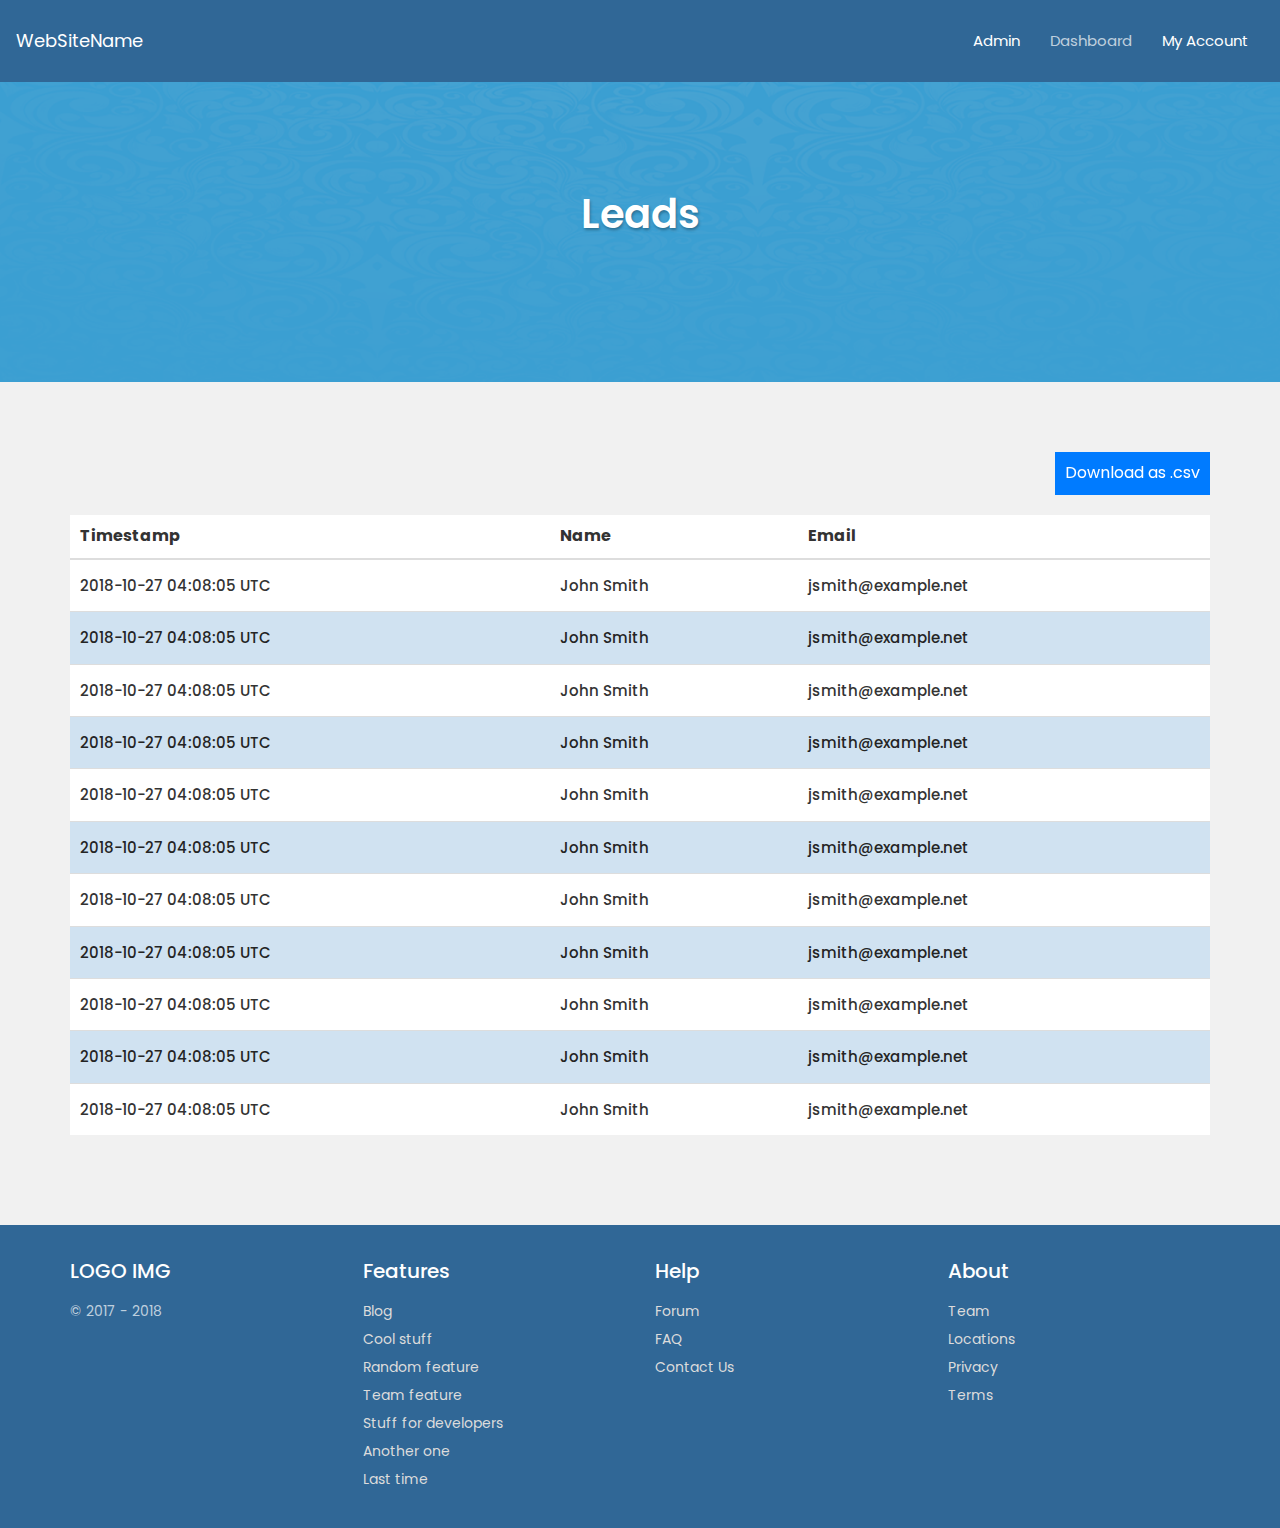
==== commit f538ca66: "todays update" ====
--- a/leads_list.html
+++ b/leads_list.html
@@ -1,175 +1,179 @@
 <!DOCTYPE html>
 <html lang="en">
 <head>
-  <title>Leads List</title>
+  <title>Stacksimple-Leads-List</title>
   <meta charset="utf-8">
   <meta name="viewport" content="width=device-width, initial-scale=1">
   <link rel="stylesheet" href="css/bootstrap.min.css" type="text/css">
   <link rel="stylesheet" href="css/style.css" type="text/css">
   <link rel="stylesheet" href="https://stackpath.bootstrapcdn.com/font-awesome/4.7.0/css/font-awesome.min.css">
-  <link href="https://fonts.googleapis.com/css?family=Poppins:400,500,600,700,900" rel="stylesheet"> 
-   <link rel="stylesheet" href="css/responsive.css">
+  <link href="https://fonts.googleapis.com/css?family=Poppins:400,500,600,700,900" rel="stylesheet">
+  
 </head>
+<body>
+<div class="Header">
+<nav class="navbar navbar-inverse">
+  <div class="container-fluid">
+    <div class="navbar-header">
+      <button type="button" class="navbar-toggle" data-toggle="collapse" data-target="#myNavbar">
+        <span class="icon-bar"></span>
+        <span class="icon-bar"></span>
+        <span class="icon-bar"></span>                        
+      </button>
+      <a class="navbar-brand" href="#">WebSiteName</a>
+    </div>
+    <div class="collapse navbar-collapse" id="myNavbar">
+      <ul class="nav navbar-nav navbar-right nil">
+        <li class="dropdown">
+          <a class="MainMenu" data-toggle="dropdown" href="#">Admin</a>
+          <ul class="Submenu">
+            <li><a href="#">Leads</a></li>
+            <li><a href="#">Products</a></li>
+            <li><a href="#">Plans</a></li>
+          </ul>
+        </li>
+        <li class="active"><a href="#">Dashboard</a></li>
+        
+        <li><a class="MainMenu" data-toggle="dropdown" href="#">My Account</a>
+          <ul class="Submenu">
+            <li><a href="#">Purchases</a></li>
+            <li><a href="#">Edit Profile</a></li>
+            <li><a href="#">Logout</a></li>
+          </ul></li>
+      </ul>
+    </div>
+  </div>
+</nav>
+</div><!--Header-->
+<div class="Inner_Banner">
+<div class="container">
+<div class="col-sm-12 banner_Text">
+<h1>Leads</h1>
+</div><!--banner_Text-->
+</div><!--container-->
+</div><!--Banner_Section-->
 
-<body>
-  <div class="Header">
-    <nav class="navbar navbar-inverse">
-      <div class="container-fluid">
-        <div class="navbar-header">
-          <button type="button" class="navbar-toggle" data-toggle="collapse" data-target="#myNavbar">
-            <span class="icon-bar"></span>
-            <span class="icon-bar"></span>
-            <span class="icon-bar"></span>                        
-          </button>
-          <a class="navbar-brand" href="#">WebSiteName</a>
-        </div>
-        <div class="collapse navbar-collapse" id="myNavbar">
-          <ul class="nav navbar-nav navbar-right nil">
-            <li class="dropdown">
-              <a class="MainMenu" data-toggle="dropdown" href="#">Admin</a>
-              <ul class="Submenu">
-                <li><a href="#">Leads</a></li>
-                <li><a href="#">Products</a></li>
-                <li><a href="#">Plans</a></li>
-              </ul>
-            </li>
-            <li class="active"><a href="#">Dashboard</a></li>
-            
-            <li><a class="MainMenu" data-toggle="dropdown" href="#">My Account</a>
-              <ul class="Submenu">
-                <li><a href="#">Purchases</a></li>
-                <li><a href="#">Edit Profile</a></li>
-                <li><a href="#">Logout</a></li>
-              </ul></li>
-          </ul>
-        </div>
-      </div>
-    </nav>
-  </div><!--Header-->
+<section class="leads_list Inner_Section">
+<div class="container">
 
-  <div class="Inner_Banner">
-    <div class="container">
-      <div class="col-sm-12 banner_Text">
-        <h1>Leads</h1>
-      </div><!--banner_Text-->
-    </div><!--container-->
-  </div><!--Banner_Section-->
+<a href="#" class="btn_blue hvr-rectangle-in1">Download as .csv</a>
+ <div class="Table_Section">
 
-  <section class="leads_list Inner_Section">
-    <div class="container">
-      <a href="#" class="btn_blue hvr-rectangle-in1">Download as .csv</a>
-      <div class="Table_Section table-responsive">
-        <table class="table table-hover">
-          <thead>
-            <tr>
-              <th>Timestamp	</th>
-              <th>Name</th>
-              <th>Email</th>
-            </tr>
-          </thead>
-          <tbody>
-            <tr>
-              <td>2018-10-27 04:08:05 UTC</td>
-              <td>John Smith</td>
-              <td>jsmith@example.net</td>
-            </tr>
-            <tr>
-              <td>2018-10-27 04:08:05 UTC</td>
-              <td>John Smith</td>
-              <td>jsmith@example.net</td>
-            </tr>
-            <tr>
-              <td>2018-10-27 04:08:05 UTC</td>
-              <td>John Smith</td>
-              <td>jsmith@example.net</td>
-            </tr>
-            <tr>
-              <td>2018-10-27 04:08:05 UTC</td>
-              <td>John Smith</td>
-              <td>jsmith@example.net</td>
-            </tr>
-            <tr>
-              <td>2018-10-27 04:08:05 UTC</td>
-              <td>John Smith</td>
-              <td>jsmith@example.net</td>
-            </tr>
-            <tr>
-              <td>2018-10-27 04:08:05 UTC</td>
-              <td>John Smith</td>
-              <td>jsmith@example.net</td>
-            </tr>
-            <tr>
-              <td>2018-10-27 04:08:05 UTC</td>
-              <td>John Smith</td>
-              <td>jsmith@example.net</td>
-            </tr>
-            <tr>
-              <td>2018-10-27 04:08:05 UTC</td>
-              <td>John Smith</td>
-              <td>jsmith@example.net</td>
-            </tr>
-            <tr>
-              <td>2018-10-27 04:08:05 UTC</td>
-              <td>John Smith</td>
-              <td>jsmith@example.net</td>
-            </tr>
-            <tr>
-              <td>2018-10-27 04:08:05 UTC</td>
-              <td>John Smith</td>
-              <td>jsmith@example.net</td>
-            </tr>
-            <tr>
-              <td>2018-10-27 04:08:05 UTC</td>
-              <td>John Smith</td>
-              <td>jsmith@example.net</td>
-            </tr>         
-          </tbody>
-        </table>
-      </div><!--Table_Section-->
-    </div><!--container-->
-  </section><!--Inner_Section-->
+    <table class="table table-hover">
+      <thead>
+        <tr>
+          <th>Timestamp	</th>
+          <th>Name</th>
+          <th>Email</th>
+        </tr>
+      </thead>
+      <tbody>
+        <tr>
+          <td>2018-10-27 04:08:05 UTC</td>
+          <td>John Smith</td>
+          <td>jsmith@example.net</td>
+        </tr>
+        <tr>
+          <td>2018-10-27 04:08:05 UTC</td>
+          <td>John Smith</td>
+          <td>jsmith@example.net</td>
+        </tr>
+        <tr>
+          <td>2018-10-27 04:08:05 UTC</td>
+          <td>John Smith</td>
+          <td>jsmith@example.net</td>
+        </tr>
+        <tr>
+          <td>2018-10-27 04:08:05 UTC</td>
+          <td>John Smith</td>
+          <td>jsmith@example.net</td>
+        </tr>
+        <tr>
+          <td>2018-10-27 04:08:05 UTC</td>
+          <td>John Smith</td>
+          <td>jsmith@example.net</td>
+        </tr>
+        <tr>
+          <td>2018-10-27 04:08:05 UTC</td>
+          <td>John Smith</td>
+          <td>jsmith@example.net</td>
+        </tr>
+        <tr>
+          <td>2018-10-27 04:08:05 UTC</td>
+          <td>John Smith</td>
+          <td>jsmith@example.net</td>
+        </tr>
+        <tr>
+          <td>2018-10-27 04:08:05 UTC</td>
+          <td>John Smith</td>
+          <td>jsmith@example.net</td>
+        </tr>
+        <tr>
+          <td>2018-10-27 04:08:05 UTC</td>
+          <td>John Smith</td>
+          <td>jsmith@example.net</td>
+        </tr>
+        <tr>
+          <td>2018-10-27 04:08:05 UTC</td>
+          <td>John Smith</td>
+          <td>jsmith@example.net</td>
+        </tr>
+        <tr>
+          <td>2018-10-27 04:08:05 UTC</td>
+          <td>John Smith</td>
+          <td>jsmith@example.net</td>
+        </tr>
+       
+      </tbody>
+    </table>
 
- <footer>
-    <div class="container">
-      <div class="row">
-        <div class="col-sm-3 col-xs-3">
-          <h3>LOGO IMG</h3>
-          <ul><li>© 2017 - 2018</li></ul>
-        </div>
-        <div class="col-sm-3 col-xs-3">
-          <h3>Features</h3>
-          <ul>
-            <li><a href="#">Blog</a></li>
-            <li><a href="#">Cool stuff</a></li>
-            <li><a href="#">Random feature</a></li>
-            <li><a href="#">Team feature</a></li>
-            <li><a href="#">Stuff for developers</a></li>
-            <li><a href="#">Another one</a></li>
-            <li><a href="#">Last time</a></li>
-          </ul>
-        </div>
-        <div class="col-sm-3 col-xs-3">
-          <h3>Help</h3>
-          <ul>
-            <li><a href="#">Forum</a></li>
-            <li><a href="#">FAQ</a></li>
-            <li><a href="#">Contact Us</a></li>
-          </ul>
-        </div>
-        <div class="col-sm-3 col-xs-3">
-          <h3>About</h3>
-          <ul>
-          <li><a href="#">Team</a></li>
-          <li><a href="#">Locations</a></li>
-          <li><a href="#">Privacy</a></li>
-          <li><a href="#">Terms</a></li>
-          </ul>
-        </div>
-      </div><!--row-->
-    </div><!--container-->
-  </footer>
+</div><!--Table_Section-->
+ 
+</div><!--container-->
+</section><!--Inner_Section-->
 
-  <script src="js/jquery.min.js" type="text/javascript"></script>
-  <script src="js/bootstrap.min.js" type="text/javascript"></script>
+
+<footer>
+<div class="container">
+<div class="row">
+<div class="col-sm-3">
+ <h3>LOGO IMG</h3>
+ <ul><li>© 2017 - 2018</li></ul>
+</div>
+<div class="col-sm-3">
+<h3>Features</h3>
+<ul>
+<li><a href="#">Blog</a></li>
+<li><a href="#">Cool stuff</a></li>
+<li><a href="#">Random feature</a></li>
+<li><a href="#">Team feature</a></li>
+<li><a href="#">Stuff for developers</a></li>
+<li><a href="#">Another one</a></li>
+<li><a href="#">Last time</a></li>
+</ul>
+</div>
+<div class="col-sm-3">
+<h3>Help</h3>
+<ul>
+<li><a href="#">Forum</a></li>
+<li><a href="#">FAQ</a></li>
+<li><a href="#">Contact Us</a></li>
+</ul>
+</div>
+<div class="col-sm-3">
+<h3>About</h3>
+<ul>
+<li><a href="#">Team</a></li>
+<li><a href="#">Locations</a></li>
+<li><a href="#">Privacy</a></li>
+<li><a href="#">Terms</a></li>
+</ul>
+</div>
+</div><!--row-->
+</div><!--container-->
+</footer>
+
+<script src="js/jquery.min.js" type="text/javascript"></script>
+<script src="js/bootstrap.min.js" type="text/javascript"></script>
 </body>
 </html>
--- a/css/style.css
+++ b/css/style.css
@@ -133,7 +133,7 @@
 	position:absolute
 }
 .Submenu li {
-    border-bottom: 1px solid rgba(255,255,255,0.3);
+    border-bottom: 1px dotted #fff;
     padding-bottom: 6px;
     margin-bottom: 10px;
 }
@@ -147,19 +147,13 @@
 .Submenu li a:hover{     color: rgba(255,255,255,0.7); }
 .nil li:hover .Submenu{ display:block; }
 
-.Banner_Section {
-    background: url(../Images/banner.jpg) center center;
-    height: 450px;
-    background-repeat: no-repeat;
-    background-size: cover;
-}
+.Banner_Section{ background:url(../Images/banner.jpg) center center; height:450px; }
 .banner_Text h1 {
     font-size: 40px;
     margin-bottom: 15px;
     color: #fff;
     text-shadow: 1px 2px 3px rgba(0,0,0,0.3);
     font-weight: 600;
-    text-transform: uppercase;
 }
 .banner_Text {
     padding-top: 100px;
@@ -317,7 +311,6 @@
 }
 footer li a:hover {
     color: #a5a0a0;
-    box-shadow: unset;
     padding-left: 10px;
 }
 .navbar-inverse .navbar-brand {
@@ -435,7 +428,7 @@
 }
 .matop {
     clear: both;
-    margin-top: 28px;
+    margin-top: 28px !important;
     float: left;
 }
 .nil .col-sm-6 {
@@ -561,7 +554,7 @@
 select:required:invalid {
     color: #e2e2e2;
 }
-input[type="text"]:focus,select:focus,textarea {
+input[type="text"]:focus,select:focus {
     outline: none;
 }
 .form-group i {
@@ -626,7 +619,7 @@
     font-size: 17px;
     top: 2px;
     color: #fff;
-	left:10px;
+	left:0px;
 }
 .Sabk_btn {
     margin-top: 20px;
@@ -726,7 +719,6 @@
     box-shadow: 0px 3px 5px rgba(0,0,0,0.2);
     border-radius: 10px;
     padding: 25px 0px;
-    margin-bottom: 20px;
     background: #fff;
 }
 .ProductImg {
@@ -735,9 +727,6 @@
     overflow: hidden;
     margin: auto;
 }
-.ProductImg img {
-    width: 100%;
-}
 .Product_body {
     padding: 20px 12px;
 }
@@ -755,91 +744,5 @@
 .Product_Wrapper:hover {
     box-shadow: 0px 5px 15px rgba(0,0,0,0.2);
 }
-.Price_Btn:hover {
-    color: #242424;
-    box-shadow: 0px 5px 10px rgba(0,0,0,0.5);
-}
-input.FileHide {
-    /* visibility: hidden; */
-    border: 1px solid #000;
-    opacity: 0.01;
-}
-.Browse_btn {
-    position: absolute;
-    top: 0px;
-}
-.nil .inputfile {
-    width: 0.1px;
-    height: 0.1px;
-    opacity: 0;
-    overflow: hidden;
-    position: absolute;
-    z-index: -1;
-}
-.inputfile-1 + label {
-    color: #f1e5e6;
-    background-color: #007bff;
-}
-.inputfile + label {
-    max-width: 100%;
-    font-size: 1.25rem;
-    font-weight: 700;
-    text-overflow: ellipsis;
-    white-space: nowrap;
-    cursor: pointer;
-    display: inline-block;
-    overflow: hidden;
-    padding: 10px 20px;
-    margin-top: 10px;
-}
-.inputfile + label * {
-    pointer-events: none;
-}
-.nil i {
-    position: relative;
-    top: 0px;
-    left: 0px;
-    margin-right: 11px;
-}
-.inputfile + label:hover {
-    box-shadow: 0px 3px 5px rgba(0,0,0,0.3);
-}
-.products_edit {
-    padding: 40px 40px 140px !important;
-}
-.products_edit .Sabk_btn {
-    margin-top: 0px;
-}
-.products_edit .Back_btn {
-    margin-left: 10px;
-}
-.Sabk_btn1 {
-    margin-top: 15px;
-}
-textarea {
-    background: transparent;
-    border-bottom: 1px solid #fff;
-    border-top: none;
-    border-right: none;
-    border-left: none;
-    width: 100%;
-    height: 110px;
-    resize: none;
-	padding:13px 10px 10px 40px;
-	color:#fff;
-}
-.Productimg {
-    text-align: center;
-    padding: 20px 0;
-}
-.Productimg span {
-    display: block;
-    margin-top: 16px;
-    margin-bottom: 20px;
-    font-size: 18px;
-    font-weight: 600;
-}
-
-
 
 /*INNER PAGE*/